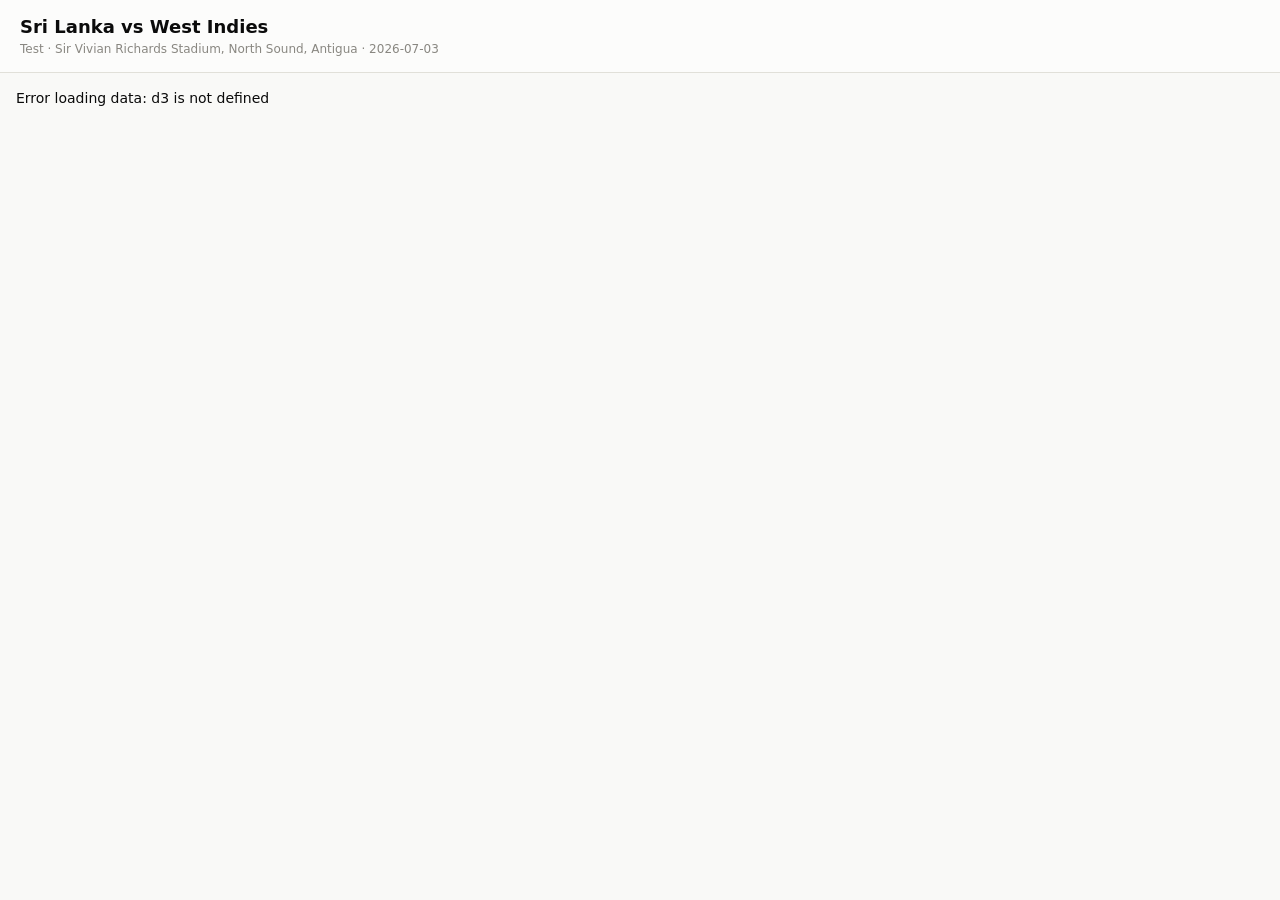
==== index.html @ cc6618d2 "Initial cricket worm visualiser Real ball-by-ball data from Cricsheet (Sri Lanka vs West Indies Test" ====
<!DOCTYPE html>
<html lang="en">
<head>
  <meta charset="UTF-8">
  <meta name="viewport" content="width=device-width, initial-scale=1.0">
  <title>Cricket Worm Visualiser</title>
  <link rel="stylesheet" href="css/style.css">
  <script src="https://d3js.org/d3.v7.min.js"></script>
</head>
<body>
  <div id="app">
    <header id="match-header">
      <div class="header-inner">
        <div id="match-title">Loading…</div>
        <div id="match-meta"></div>
      </div>
    </header>
    <div id="chart-root"></div>
  </div>
  <div id="tooltip" class="tooltip" style="display:none"></div>
  <script type="module" src="js/main.js"></script>
</body>
</html>
---- css/style.css ----
/* ── palette (dataviz skill reference) ── */
:root {
  --surface-1:      #fcfcfb;
  --surface-page:   #f9f9f7;
  --text-primary:   #0b0b0b;
  --text-secondary: #52514e;
  --text-muted:     #898781;
  --grid:           #e1e0d9;
  --baseline:       #c3c2b7;
  --border:         rgba(11,11,11,0.10);

  --s1: #2a78d6;  /* blue   */
  --s2: #eb6834;  /* orange */
  --s3: #1baf7a;  /* aqua   */
  --s4: #eda100;  /* yellow */
  --s5: #e87ba4;  /* magenta*/
  --s6: #008300;  /* green  */
  --s7: #4a3aa7;  /* violet */
  --s8: #e34948;  /* red    */

  --wicket: #d03b3b;
}

@media (prefers-color-scheme: dark) {
  :root {
    --surface-1:      #1a1a19;
    --surface-page:   #0d0d0d;
    --text-primary:   #ffffff;
    --text-secondary: #c3c2b7;
    --text-muted:     #898781;
    --grid:           #2c2c2a;
    --baseline:       #383835;
    --border:         rgba(255,255,255,0.10);

    --s1: #3987e5;
    --s2: #d95926;
    --s3: #199e70;
    --s4: #c98500;
    --s5: #d55181;
    --s6: #008300;
    --s7: #9085e9;
    --s8: #e66767;
  }
}

*, *::before, *::after { box-sizing: border-box; margin: 0; padding: 0; }

body {
  background: var(--surface-page);
  color: var(--text-primary);
  font-family: system-ui, -apple-system, "Segoe UI", sans-serif;
  font-size: 14px;
  line-height: 1.4;
}

/* ── header ── */
#match-header {
  background: var(--surface-1);
  border-bottom: 1px solid var(--grid);
  padding: 14px 20px;
}
.header-inner { max-width: 2800px; }
#match-title {
  font-size: 18px;
  font-weight: 600;
  color: var(--text-primary);
}
#match-meta {
  font-size: 12px;
  color: var(--text-muted);
  margin-top: 2px;
}

/* ── innings scroll container ── */
#chart-root {
  padding: 16px;
}
.innings-scroll {
  display: flex;
  flex-direction: row;
  gap: 12px;
  overflow-x: auto;
  padding-bottom: 12px;
}

/* ── per-innings panel ── */
.innings-panel {
  flex: 0 0 auto;
  background: var(--surface-1);
  border: 1px solid var(--grid);
  border-radius: 6px;
  overflow: hidden;
}
.innings-title {
  padding: 8px 12px;
  font-size: 13px;
  font-weight: 600;
  color: var(--text-secondary);
  border-bottom: 1px solid var(--grid);
  white-space: nowrap;
}

/* ── SVG chrome ── */
.innings-svg {
  display: block;
  background: var(--surface-1);
}

/* axes */
.tick text {
  fill: var(--text-muted);
  font-size: 10px;
  font-variant-numeric: tabular-nums;
}
.tick line, .domain {
  stroke: var(--baseline);
}
.axis-label {
  fill: var(--text-secondary);
  font-size: 11px;
}

/* gridlines */
.v-grid, .h-grid {
  stroke: var(--grid);
  stroke-width: 0.5;
}
.v-grid.major {
  stroke-width: 1;
  opacity: 0.8;
}

/* worm lines */
.main-worm {
  stroke-width: 2.5px;
  fill: none;
}
.batter-worm {
  fill: none;
  stroke-width: 1.5px;
}
.bowler-worm {
  fill: none;
  stroke-width: 1.5px;
}

/* wicket markers */
.w-label {
  font-size: 9px;
  font-weight: 700;
  fill: var(--wicket);
  pointer-events: none;
}
.wicket-vline {
  stroke: var(--wicket);
  stroke-width: 1px;
  stroke-dasharray: 3 3;
  opacity: 0.7;
}

/* panel label */
.panel-label {
  fill: var(--text-muted);
  font-size: 10px;
}

/* crosshair */
.crosshair {
  stroke: var(--text-secondary);
  stroke-width: 1px;
  stroke-dasharray: 4 4;
  pointer-events: none;
  opacity: 0;
}

/* ── tooltip ── */
.tooltip {
  position: fixed;
  pointer-events: none;
  background: var(--surface-1);
  border: 1px solid var(--grid);
  border-radius: 6px;
  padding: 8px 10px;
  font-size: 12px;
  line-height: 1.6;
  color: var(--text-primary);
  box-shadow: 0 2px 8px rgba(0,0,0,0.12);
  max-width: 220px;
  z-index: 100;
}
.tooltip-over  { color: var(--text-muted); font-size: 10px; margin-bottom: 4px; }
.tooltip-row   { display: flex; justify-content: space-between; gap: 12px; }
.tooltip-label { color: var(--text-secondary); }
.tooltip-val   { font-weight: 600; font-variant-numeric: tabular-nums; }
.tooltip-sep   { border: none; border-top: 1px solid var(--grid); margin: 4px 0; }
.tt-dot {
  display: inline-block;
  width: 8px; height: 8px;
  border-radius: 50%;
  margin-right: 5px;
  vertical-align: middle;
}

/* ── inline legend ── */
.worm-legend {
  font-size: 10px;
  fill: var(--text-secondary);
}
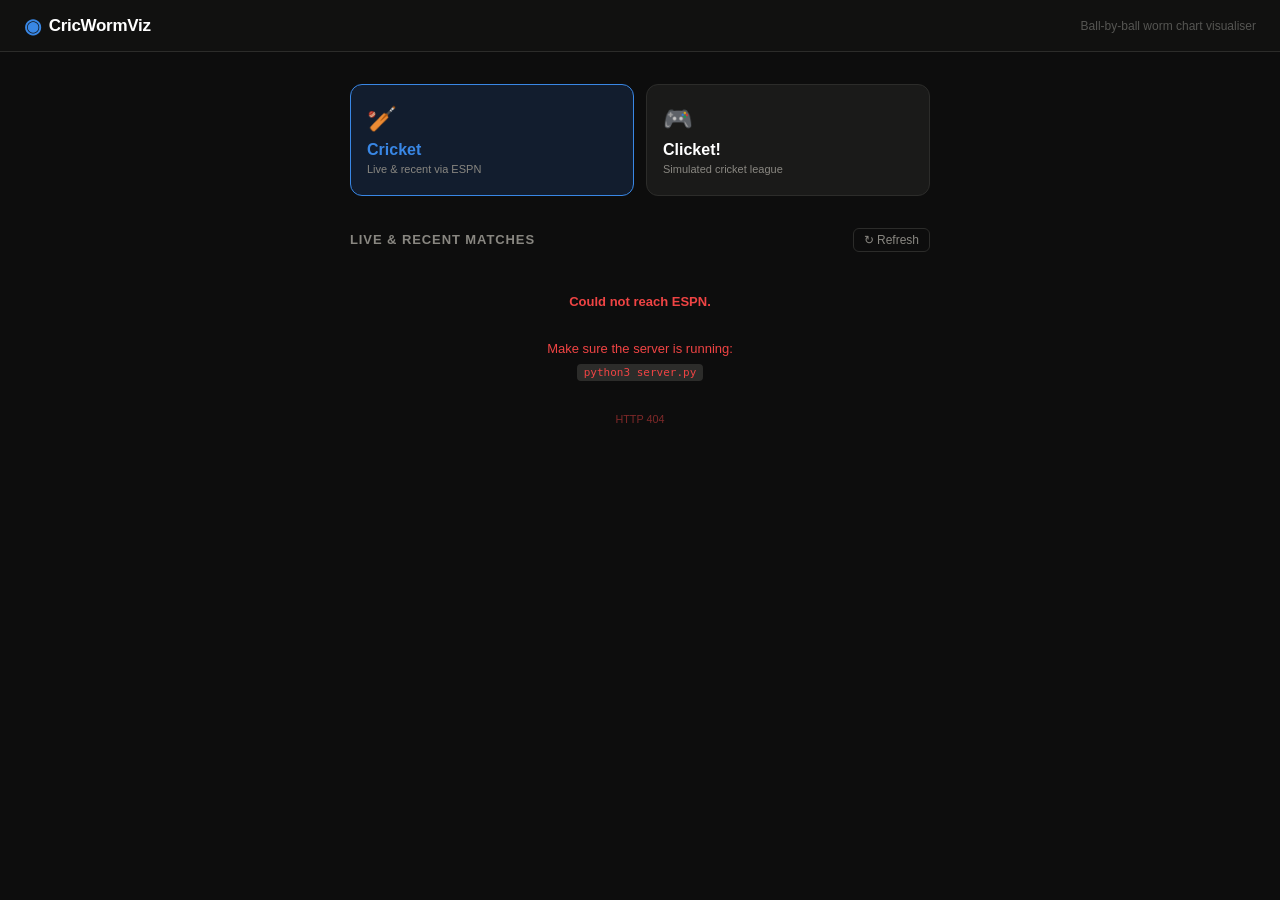
==== commit 902d4088: "Add ESPN/Clicket source picker, scorecards, and headline figures - Landing page redesigned with ESPN" ====
--- a/index.html
+++ b/index.html
@@ -1,23 +1,60 @@
 <!DOCTYPE html>
-<html lang="en">
+<html lang="en" data-theme="dark">
 <head>
   <meta charset="UTF-8">
   <meta name="viewport" content="width=device-width, initial-scale=1.0">
-  <title>Cricket Worm Visualiser</title>
-  <link rel="stylesheet" href="css/style.css">
-  <script src="https://d3js.org/d3.v7.min.js"></script>
+  <title>CricWormViz</title>
+  <link rel="stylesheet" href="css/landing.css">
 </head>
 <body>
-  <div id="app">
-    <header id="match-header">
-      <div class="header-inner">
-        <div id="match-title">Loading…</div>
-        <div id="match-meta"></div>
+  <header class="lp-header">
+    <div class="lp-logo">
+      <span class="lp-logo-mark">◉</span>
+      CricWormViz
+    </div>
+    <span class="lp-tagline">Ball-by-ball worm chart visualiser</span>
+  </header>
+
+  <main class="lp-main">
+
+    <!-- Source picker -->
+    <div class="source-picker">
+      <button class="source-btn active" id="btn-espn" onclick="showSource('espn')">
+        <span class="source-icon">🏏</span>
+        <span class="source-label">Cricket</span>
+        <span class="source-sub">Live &amp; recent via ESPN</span>
+      </button>
+      <button class="source-btn" id="btn-clicket" onclick="showSource('clicket')">
+        <span class="source-icon">🎮</span>
+        <span class="source-label">Clicket!</span>
+        <span class="source-sub">Simulated cricket league</span>
+      </button>
+    </div>
+
+    <!-- ESPN section -->
+    <div id="espn-section" class="source-section">
+      <div class="section-heading">
+        <span>Live &amp; Recent Matches</span>
+        <button class="refresh-btn" id="refresh-btn">↻ Refresh</button>
       </div>
-    </header>
-    <div id="chart-root"></div>
-  </div>
-  <div id="tooltip" class="tooltip" style="display:none"></div>
-  <script type="module" src="js/main.js"></script>
+      <div id="match-grid" class="match-grid">
+        <div class="loading-msg">Loading…</div>
+      </div>
+    </div>
+
+    <!-- Clicket section -->
+    <div id="clicket-section" class="source-section hidden">
+      <div class="section-heading">
+        <span>Clicket! Matches</span>
+        <a class="clicket-link" href="https://clicket-game.com" target="_blank" rel="noopener">clicket-game.com ↗</a>
+      </div>
+      <div id="clicket-grid" class="match-grid">
+        <div class="loading-msg">Loading…</div>
+      </div>
+    </div>
+
+  </main>
+
+  <script type="module" src="js/landing.js"></script>
 </body>
 </html>
--- a/css/landing.css
+++ b/css/landing.css
@@ -0,0 +1,334 @@
+/* ============================================================
+   CricWormViz — Landing page styles
+   ============================================================ */
+
+*, *::before, *::after { box-sizing: border-box; margin: 0; padding: 0; }
+
+body {
+  background: #0d0d0d;
+  color: #ffffff;
+  font-family: -apple-system, BlinkMacSystemFont, "Segoe UI", Roboto, Helvetica, Arial, sans-serif;
+  min-height: 100vh;
+  line-height: 1.5;
+}
+
+/* ── Header ──────────────────────────────────────────────── */
+
+.lp-header {
+  background: #111110;
+  border-bottom: 1px solid #2c2c2a;
+  padding: 0 24px;
+  height: 52px;
+  display: flex;
+  align-items: center;
+  justify-content: space-between;
+  position: sticky;
+  top: 0;
+  z-index: 100;
+}
+
+.lp-logo {
+  font-size: 17px;
+  font-weight: 700;
+  letter-spacing: -0.3px;
+  color: #ffffff;
+  display: flex;
+  align-items: center;
+  gap: 8px;
+}
+
+.lp-logo-mark { color: #3987e5; font-size: 20px; }
+
+.lp-tagline {
+  font-size: 12px;
+  color: #555552;
+}
+
+/* ── Main ────────────────────────────────────────────────── */
+
+.lp-main {
+  max-width: 620px;
+  margin: 0 auto;
+  padding: 32px 20px 80px;
+}
+
+/* ── Source picker ───────────────────────────────────────── */
+
+.source-picker {
+  display: grid;
+  grid-template-columns: 1fr 1fr;
+  gap: 12px;
+  margin-bottom: 32px;
+}
+
+.source-btn {
+  background: #1a1a19;
+  border: 1px solid #2c2c2a;
+  border-radius: 12px;
+  padding: 20px 16px;
+  cursor: pointer;
+  display: flex;
+  flex-direction: column;
+  align-items: flex-start;
+  gap: 4px;
+  text-align: left;
+  transition: border-color 0.15s, background 0.15s, transform 0.15s;
+  color: #ffffff;
+}
+
+.source-btn:hover {
+  border-color: #4a4a47;
+  background: #212120;
+  transform: translateY(-1px);
+}
+
+.source-btn.active {
+  border-color: #3987e5;
+  background: #121d2e;
+}
+
+.source-icon { font-size: 24px; margin-bottom: 4px; }
+
+.source-label {
+  font-size: 16px;
+  font-weight: 700;
+  color: #ffffff;
+}
+
+.source-sub {
+  font-size: 11px;
+  color: #898781;
+}
+
+.source-btn.active .source-label { color: #3987e5; }
+
+/* ── Section heading ─────────────────────────────────────── */
+
+.section-heading {
+  display: flex;
+  align-items: center;
+  justify-content: space-between;
+  margin-bottom: 14px;
+}
+
+.section-heading > span {
+  font-size: 13px;
+  font-weight: 600;
+  color: #898781;
+  text-transform: uppercase;
+  letter-spacing: 0.07em;
+}
+
+.sub-heading {
+  font-size: 11px;
+  font-weight: 600;
+  color: #555552;
+  text-transform: uppercase;
+  letter-spacing: 0.07em;
+  margin: 20px 0 10px;
+}
+
+.hidden { display: none !important; }
+
+/* ── Clicket section link ────────────────────────────────── */
+
+.clicket-link {
+  font-size: 12px;
+  color: #f97316;
+  text-decoration: none;
+  opacity: 0.7;
+  transition: opacity 0.15s;
+}
+.clicket-link:hover { opacity: 1; }
+
+/* ── Refresh button ──────────────────────────────────────── */
+
+.refresh-btn {
+  background: none;
+  border: 1px solid #2c2c2a;
+  border-radius: 6px;
+  color: #898781;
+  cursor: pointer;
+  font-size: 12px;
+  padding: 4px 10px;
+  transition: border-color 0.15s, color 0.15s;
+}
+.refresh-btn:hover { border-color: #4a4a47; color: #c3c2b7; }
+
+/* ── Match grid ──────────────────────────────────────────── */
+
+.match-grid {
+  display: flex;
+  flex-direction: column;
+  gap: 8px;
+}
+
+/* ── Match card ──────────────────────────────────────────── */
+
+.match-card {
+  background: #1a1a19;
+  border: 1px solid #2c2c2a;
+  border-radius: 10px;
+  padding: 14px 16px;
+  cursor: pointer;
+  position: relative;
+  transition: box-shadow 0.18s, border-color 0.18s, transform 0.12s;
+  overflow: hidden;
+}
+
+.match-card:hover {
+  box-shadow: 0 6px 20px rgba(0,0,0,0.4);
+  border-color: #3a3a37;
+  transform: translateY(-1px);
+}
+
+.match-card:hover .view-btn { opacity: 1; }
+
+.match-card.live { border-left: 3px solid #22c55e; }
+.match-card.clicket { border-left: 3px solid #f97316; }
+.match-card.clicket.live { border-left: 3px solid #22c55e; }
+
+/* ── Card league label ───────────────────────────────────── */
+
+.card-league {
+  font-size: 10px;
+  font-weight: 600;
+  color: #555552;
+  text-transform: uppercase;
+  letter-spacing: 0.07em;
+  margin-bottom: 8px;
+}
+
+.sim-badge { color: #f97316; }
+
+/* ── Card teams ──────────────────────────────────────────── */
+
+.card-teams {
+  display: flex;
+  flex-direction: column;
+  gap: 5px;
+  margin-bottom: 10px;
+}
+
+.card-team-row {
+  display: flex;
+  justify-content: space-between;
+  align-items: baseline;
+  gap: 8px;
+}
+
+.card-team-name {
+  font-size: 15px;
+  font-weight: 600;
+  color: #ffffff;
+}
+
+.card-team-score {
+  font-size: 13px;
+  font-weight: 500;
+  color: #c3c2b7;
+  white-space: nowrap;
+  font-variant-numeric: tabular-nums;
+}
+
+/* ── Card footer ─────────────────────────────────────────── */
+
+.card-footer-row {
+  display: flex;
+  justify-content: space-between;
+  align-items: center;
+  gap: 8px;
+}
+
+.card-status {
+  font-size: 11px;
+  color: #898781;
+  white-space: nowrap;
+  overflow: hidden;
+  text-overflow: ellipsis;
+}
+
+.card-status.status-live { color: #22c55e; font-weight: 600; }
+
+.card-date {
+  font-size: 11px;
+  color: #555552;
+  white-space: nowrap;
+  flex-shrink: 0;
+}
+
+/* ── Live dot ────────────────────────────────────────────── */
+
+.live-dot {
+  display: inline-block;
+  width: 7px;
+  height: 7px;
+  border-radius: 50%;
+  background: #22c55e;
+  vertical-align: middle;
+  animation: pulse 1.4s ease-in-out infinite;
+  align-self: flex-start;
+  margin-top: 6px;
+  flex-shrink: 0;
+}
+
+@keyframes pulse {
+  0%   { transform: scale(1);   opacity: 1; }
+  50%  { transform: scale(1.4); opacity: 0.4; }
+  100% { transform: scale(1);   opacity: 1; }
+}
+
+/* ── View button ─────────────────────────────────────────── */
+
+.view-btn {
+  position: absolute;
+  bottom: 14px;
+  right: 14px;
+  background: #2a78d6;
+  border: none;
+  border-radius: 20px;
+  color: #ffffff;
+  cursor: pointer;
+  font-size: 11px;
+  font-weight: 600;
+  padding: 5px 12px;
+  opacity: 0;
+  transition: opacity 0.18s, background 0.15s;
+}
+
+.view-btn:hover { background: #3384e0; }
+.view-btn.clicket-view { background: #c2580a; }
+.view-btn.clicket-view:hover { background: #d96510; }
+
+/* ── No ball-by-ball label ───────────────────────────────────── */
+
+.no-pbp-label {
+  font-size: 11px;
+  color: #ef4444;
+  margin-top: 6px;
+  font-weight: 500;
+}
+
+/* ── State messages ──────────────────────────────────────── */
+
+.loading-msg {
+  text-align: center;
+  color: #555552;
+  padding: 32px 16px;
+  font-size: 13px;
+}
+
+.error-msg {
+  color: #ef4444;
+  text-align: center;
+  padding: 24px 16px;
+  font-size: 13px;
+  line-height: 1.8;
+}
+
+.error-msg code {
+  background: #2c2c2a;
+  padding: 2px 7px;
+  border-radius: 4px;
+  font-size: 11px;
+}
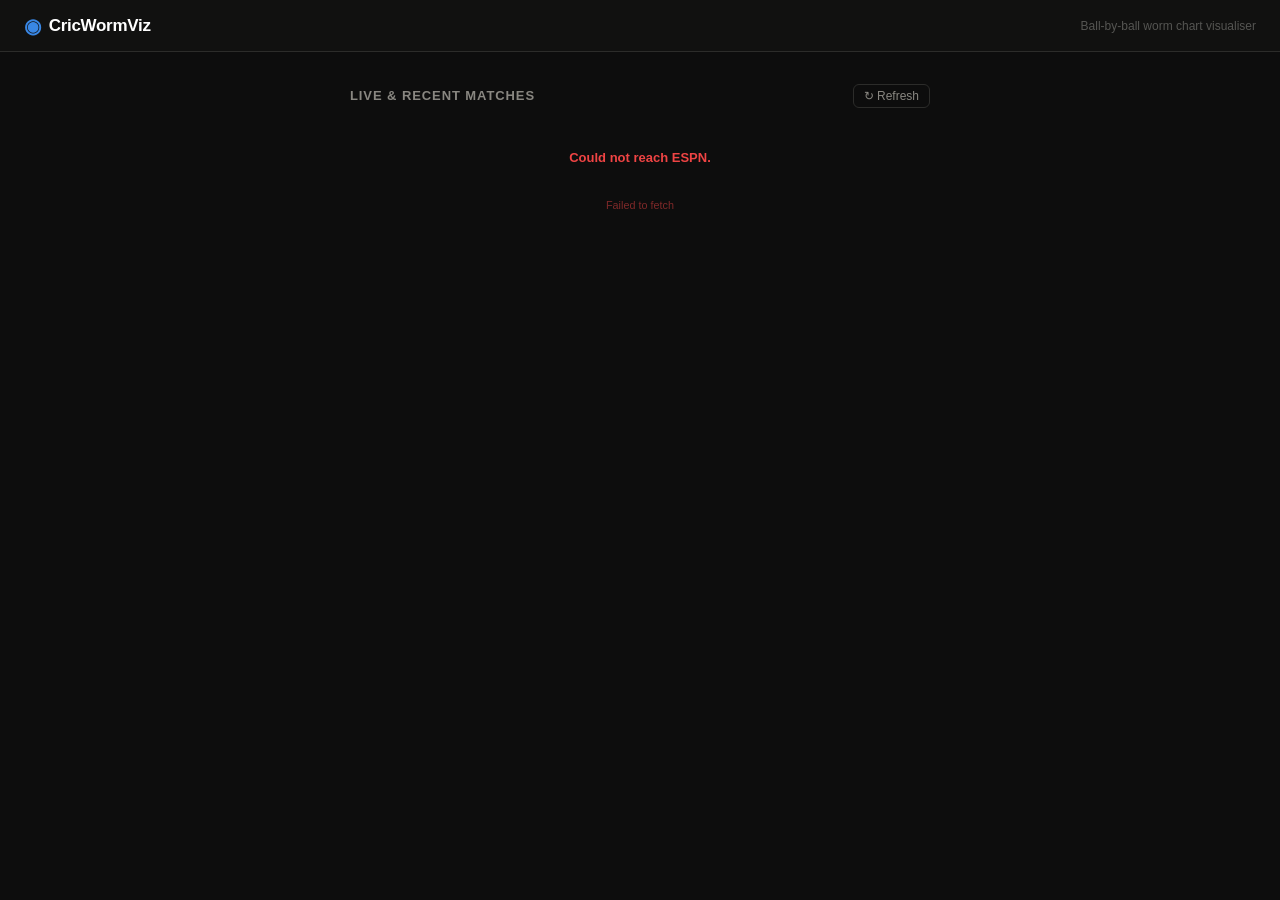
==== commit d83d15d9: "Move to static GitHub Pages — call ESPN API directly from browser ESPN's API has open CORS (Access-C" ====
--- a/index.html
+++ b/index.html
@@ -16,43 +16,13 @@
   </header>
 
   <main class="lp-main">
-
-    <!-- Source picker -->
-    <div class="source-picker">
-      <button class="source-btn active" id="btn-espn" onclick="showSource('espn')">
-        <span class="source-icon">🏏</span>
-        <span class="source-label">Cricket</span>
-        <span class="source-sub">Live &amp; recent via ESPN</span>
-      </button>
-      <button class="source-btn" id="btn-clicket" onclick="showSource('clicket')">
-        <span class="source-icon">🎮</span>
-        <span class="source-label">Clicket!</span>
-        <span class="source-sub">Simulated cricket league</span>
-      </button>
+    <div class="section-heading">
+      <span>Live &amp; Recent Matches</span>
+      <button class="refresh-btn" id="refresh-btn">↻ Refresh</button>
     </div>
-
-    <!-- ESPN section -->
-    <div id="espn-section" class="source-section">
-      <div class="section-heading">
-        <span>Live &amp; Recent Matches</span>
-        <button class="refresh-btn" id="refresh-btn">↻ Refresh</button>
-      </div>
-      <div id="match-grid" class="match-grid">
-        <div class="loading-msg">Loading…</div>
-      </div>
+    <div id="match-grid" class="match-grid">
+      <div class="loading-msg">Loading…</div>
     </div>
-
-    <!-- Clicket section -->
-    <div id="clicket-section" class="source-section hidden">
-      <div class="section-heading">
-        <span>Clicket! Matches</span>
-        <a class="clicket-link" href="https://clicket-game.com" target="_blank" rel="noopener">clicket-game.com ↗</a>
-      </div>
-      <div id="clicket-grid" class="match-grid">
-        <div class="loading-msg">Loading…</div>
-      </div>
-    </div>
-
   </main>
 
   <script type="module" src="js/landing.js"></script>
--- a/css/landing.css
+++ b/css/landing.css
@@ -309,6 +309,48 @@
   font-weight: 500;
 }
 
+/* ── URL input row ───────────────────────────────────────── */
+
+.url-input-row {
+  display: flex;
+  gap: 8px;
+  margin-bottom: 6px;
+}
+
+.url-input {
+  flex: 1;
+  background: #111110;
+  border: 1px solid #2c2c2a;
+  border-radius: 8px;
+  color: #ffffff;
+  font-size: 12px;
+  padding: 8px 12px;
+  outline: none;
+  transition: border-color 0.15s;
+}
+.url-input::placeholder { color: #555552; }
+.url-input:focus { border-color: #3987e5; }
+
+.url-submit-btn {
+  background: #1e3a5f;
+  border: 1px solid #2a5090;
+  border-radius: 8px;
+  color: #a8c8f8;
+  cursor: pointer;
+  font-size: 12px;
+  font-weight: 600;
+  padding: 8px 14px;
+  white-space: nowrap;
+  transition: background 0.15s;
+}
+.url-submit-btn:hover { background: #2a4d7a; }
+
+.url-error {
+  font-size: 12px;
+  color: #ef4444;
+  margin-bottom: 8px;
+}
+
 /* ── State messages ──────────────────────────────────────── */
 
 .loading-msg {
